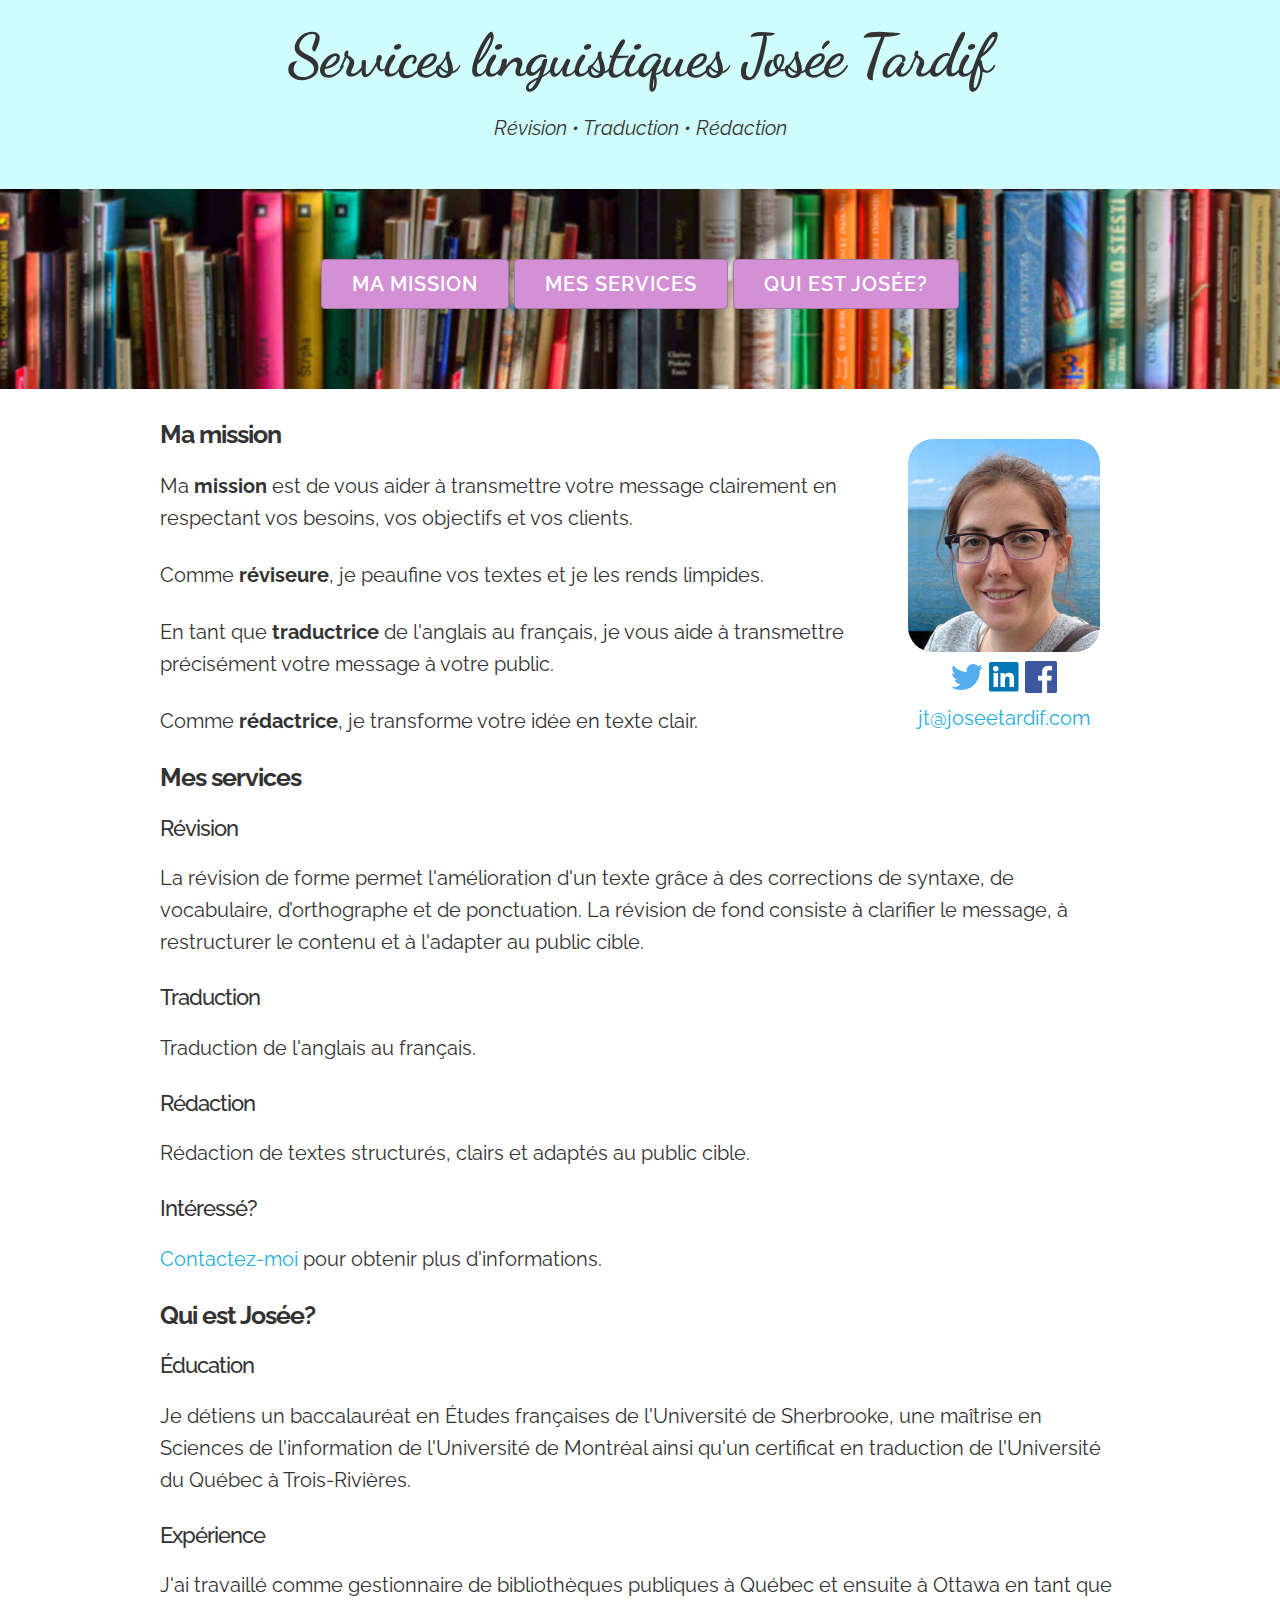
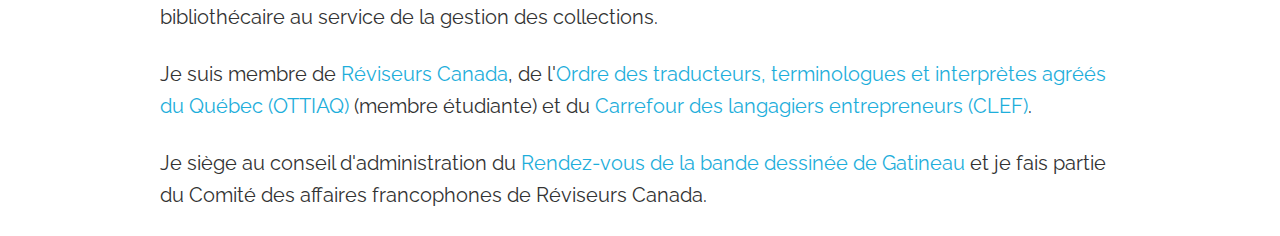
==== index.html @ cde86d27 "Update index.html" ====
<!DOCTYPE html>
<html lang="fr-ca">
<head>
  <meta charset="utf-8">
  <title>Josée Tardif</title>
  <meta name="description" content="Services linguistiques Josée Tardif">
  <meta name="author" content="Josée Tardif">
  <meta name="viewport" content="width=device-width, initial-scale=1">
  <link href="//fonts.googleapis.com/css?family=Dancing+Script:400,700" rel="stylesheet" type="text/css">
  <link href="//fonts.googleapis.com/css?family=Raleway:400,300,600" rel="stylesheet" type="text/css">
  <link rel="stylesheet" href="normalize.css">
  <link rel="stylesheet" href="skeleton.css">
  <link rel="stylesheet" href="custom.css">
  <link rel="icon" type="image/png" href="favicon.png">

  <meta name="twitter:card" content="summary" />
  <meta name="twitter:description" content="Services linguistiques Josée Tardif" />
  <meta name="twitter:image" content="josee.jpg" />
  <meta name="twitter:site" content="@joseetardif" />
  <meta name="twitter:title" content="Services linguistiques Josée Tardif" />

  <meta property="og:description" content="Services linguistiques Josée Tardif" />
  <meta property="og:image" content="josee.jpg" />
  <meta property="og:locale" content="fr-ca" />
  <meta property="og:site_name" content="Josée Tardif" />
  <meta property="og:title" content="Services linguistiques Josée Tardif" />
  <meta property="og:type" content="website" />
  <meta property="og:url" content="https://joseetardif.com/" />

  <script type="application/ld+json">
    {
      "@context": "http://schema.org",
      "@type": "Person",
      "name": "Josée Tardif",
      "description": "Services linguistiques Josée Tardif",
      "email": "mailto:jt@joseetardif.com",
      "url": "https:\/\/joseetardif.com",
      "image": "josee.jpg",
      "sameAs": [
        "https://twitter.com/joseetardif",
        "https://www.linkedin.com/in/joseetardif",
      ]
    }
  </script>
  <script>
    (function(i,s,o,g,r,a,m){i['GoogleAnalyticsObject']=r;i[r]=i[r]||function(){
    (i[r].q=i[r].q||[]).push(arguments)},i[r].l=1*new Date();a=s.createElement(o),
    m=s.getElementsByTagName(o)[0];a.async=1;a.src=g;m.parentNode.insertBefore(a,m)
    })(window,document,'script','https://www.google-analytics.com/analytics.js','ga');
    ga('create', 'UA-83307602-1', 'auto');
    ga('send', 'pageview');
  </script>
</head>
<body>
  <div class="top">
    <div class="container">
      <div class="row">
        <h1>Services&nbsp;linguistiques Josée&nbsp;Tardif</h1>
        <p><em>Révision • Traduction • Rédaction</em></p>
      </div>
    </div>
  </div>
  <div class="boutons">
    <div class="container">
      <div class="row">
        <button onclick="location.href='#mission'">Ma Mission</button>
        <button onclick="location.href='#services'">Mes services</button>
        <button onclick="location.href='#histoire'">Qui est Josée?</button>
      </div>
    </div>
  </div>
  <div class="container">
    <div class="try-right">
      <img src="josee.jpg" class="face"></img><br>
      <a href="https://twitter.com/joseetardif" target="_blank"><img src="twitter.png" width=32 height=32 /></a>
      <a href="https://linkedin.com/in/joseetardif" target="_blank"><img src="linkedin.png" width=32 height=32 /></a>
      <a href="https://facebook.com/joseetardif" target="_blank"><img src="facebook.png" width=32 height=32 /></a>
      <!--
      <a href="https://vieetc.com" target="_blank">Vie etc</a>
      -->
      <br><a href="mailto:jt@joseetardif.com">jt@joseetardif.com</a>
    </div>
    <div class="row">
      <div class="mission" id="mission">
        <h2>Ma mission</h2>
        <p>Ma <strong>mission</strong> est de vous aider à transmettre votre message clairement en 
        respectant vos besoins, vos objectifs et vos clients.</p> 
        <p>Comme <strong>réviseure</strong>, je peaufine vos textes et je les rends limpides.</p> 
        <p>En tant que <strong>traductrice</strong> de l'anglais au français, 
        je vous aide à transmettre précisément votre message à votre public.</p>
        <p>Comme <strong>rédactrice</strong>, je transforme votre idée en texte clair.</p>
</p>
      </div>
      <div class="services" id="services">
        <h2>Mes services</h2>
        <h3>Révision</h3>
        <p>La révision de forme permet l'amélioration d'un texte grâce à des corrections de syntaxe, 
        de vocabulaire, d’orthographe et de ponctuation. La révision de fond consiste à clarifier le message, 
        à restructurer le contenu et à l'adapter au public cible.</p>
        <h3>Traduction</h3>
        <p>Traduction de l'anglais au français. </p>
        <h3>Rédaction</h3>
        <p>Rédaction de textes structurés, clairs et adaptés au public
          cible.</p>
        <h3>Intéressé?</h3>
        <p><a href="mailto:jt@joseetardif.com">Contactez-moi</a>
        pour obtenir plus d'informations.</p>
      </div>
    </div>
    <div class="histoire" id="histoire">
      <div class="row">
        <h2>Qui est Josée?</h2>
        <h3>Éducation</h3>
        <p>Je détiens un baccalauréat en Études françaises de l'Université de
        Sherbrooke, une maîtrise en Sciences de l'information de l'Université de
        Montréal ainsi qu'un certificat en traduction de l'Université du Québec
        à Trois-Rivières.</p>

        <h3>Expérience</h3>
        <p>J'ai travaillé comme gestionnaire de bibliothèques publiques à Québec
        et ensuite à Ottawa en tant que bibliothécaire au service de la gestion
        des collections.</p>

        <p>Je suis membre de <a href="http://www.reviseurs.ca/" target="_blank">Réviseurs
          Canada</a>, de l'<a href="http://ottiaq.org/" target="_blank">Ordre
          des traducteurs, terminologues et interprètes agréés du Québec
          (OTTIAQ)</a> (membre étudiante) et du <a
        href="http://www.atamesl.org/" target="_blank">Carrefour des langagiers
      entrepreneurs (CLEF)</a>.</p>

        <p>Je siège au conseil d'administration du <a
          href="http://www.rvbdg.ca/" target="_blank">Rendez-vous de la bande
          dessinée de Gatineau</a> et je fais partie du Comité des affaires francophones de Réviseurs Canada.</p>
      </div>
    </div>
  </div>
</body>
</html>
---- skeleton.css ----
/*
* Skeleton V2.0.4
* Copyright 2014, Dave Gamache
* www.getskeleton.com
* Free to use under the MIT license.
* http://www.opensource.org/licenses/mit-license.php
* 12/29/2014
*/


/* Table of contents
––––––––––––––––––––––––––––––––––––––––––––––––––
- Grid
- Base Styles
- Typography
- Links
- Buttons
- Forms
- Lists
- Code
- Tables
- Spacing
- Utilities
- Clearing
- Media Queries
*/


/* Grid
–––––––––––––––––––––––––––––––––––––––––––––––––– */
.container {
  position: relative;
  width: 100%;
  max-width: 960px;
  margin: 0 auto;
  padding: 0 20px;
  box-sizing: border-box; }
.column,
.columns {
  width: 100%;
  float: left;
  box-sizing: border-box; }

/* For devices larger than 400px */
@media (min-width: 400px) {
  .container {
    width: 85%;
    padding: 0; }
}

/* For devices larger than 550px */
@media (min-width: 550px) {
  .container {
    width: 80%; }
  .column,
  .columns {
    margin-left: 4%; }
  .column:first-child,
  .columns:first-child {
    margin-left: 0; }

  .one.column,
  .one.columns                    { width: 4.66666666667%; }
  .two.columns                    { width: 13.3333333333%; }
  .three.columns                  { width: 22%;            }
  .four.columns                   { width: 30.6666666667%; }
  .five.columns                   { width: 39.3333333333%; }
  .six.columns                    { width: 48%;            }
  .seven.columns                  { width: 56.6666666667%; }
  .eight.columns                  { width: 65.3333333333%; }
  .nine.columns                   { width: 74.0%;          }
  .ten.columns                    { width: 82.6666666667%; }
  .eleven.columns                 { width: 91.3333333333%; }
  .twelve.columns                 { width: 100%; margin-left: 0; }

  .one-third.column               { width: 30.6666666667%; }
  .two-thirds.column              { width: 65.3333333333%; }

  .one-half.column                { width: 48%; }

  /* Offsets */
  .offset-by-one.column,
  .offset-by-one.columns          { margin-left: 8.66666666667%; }
  .offset-by-two.column,
  .offset-by-two.columns          { margin-left: 17.3333333333%; }
  .offset-by-three.column,
  .offset-by-three.columns        { margin-left: 26%;            }
  .offset-by-four.column,
  .offset-by-four.columns         { margin-left: 34.6666666667%; }
  .offset-by-five.column,
  .offset-by-five.columns         { margin-left: 43.3333333333%; }
  .offset-by-six.column,
  .offset-by-six.columns          { margin-left: 52%;            }
  .offset-by-seven.column,
  .offset-by-seven.columns        { margin-left: 60.6666666667%; }
  .offset-by-eight.column,
  .offset-by-eight.columns        { margin-left: 69.3333333333%; }
  .offset-by-nine.column,
  .offset-by-nine.columns         { margin-left: 78.0%;          }
  .offset-by-ten.column,
  .offset-by-ten.columns          { margin-left: 86.6666666667%; }
  .offset-by-eleven.column,
  .offset-by-eleven.columns       { margin-left: 95.3333333333%; }

  .offset-by-one-third.column,
  .offset-by-one-third.columns    { margin-left: 34.6666666667%; }
  .offset-by-two-thirds.column,
  .offset-by-two-thirds.columns   { margin-left: 69.3333333333%; }

  .offset-by-one-half.column,
  .offset-by-one-half.columns     { margin-left: 52%; }

}


/* Base Styles
–––––––––––––––––––––––––––––––––––––––––––––––––– */
/* NOTE
html is set to 62.5% so that all the REM measurements throughout Skeleton
are based on 10px sizing. So basically 1.5rem = 15px :) */
html {
  font-size: 62.5%; }
body {
  font-size: 1.5em; /* currently ems cause chrome bug misinterpreting rems on body element */
  line-height: 1.6;
  font-weight: 400;
  font-family: "Raleway", "HelveticaNeue", "Helvetica Neue", Helvetica, Arial, sans-serif;
  color: #222; }


/* Typography
–––––––––––––––––––––––––––––––––––––––––––––––––– */
h1, h2, h3, h4, h5, h6 {
  margin-top: 0;
  margin-bottom: 2rem;
  font-weight: 300; }
h1 { font-size: 4.0rem; line-height: 1.2;  letter-spacing: -.1rem;}
h2 { font-size: 3.6rem; line-height: 1.25; letter-spacing: -.1rem; }
h3 { font-size: 3.0rem; line-height: 1.3;  letter-spacing: -.1rem; }
h4 { font-size: 2.4rem; line-height: 1.35; letter-spacing: -.08rem; }
h5 { font-size: 1.8rem; line-height: 1.5;  letter-spacing: -.05rem; }
h6 { font-size: 1.5rem; line-height: 1.6;  letter-spacing: 0; }

/* Larger than phablet */
@media (min-width: 550px) {
  h1 { font-size: 5.0rem; }
  h2 { font-size: 4.2rem; }
  h3 { font-size: 3.6rem; }
  h4 { font-size: 3.0rem; }
  h5 { font-size: 2.4rem; }
  h6 { font-size: 1.5rem; }
}

p {
  margin-top: 0; }


/* Links
–––––––––––––––––––––––––––––––––––––––––––––––––– */
a {
  color: #1EAEDB; }
a:hover {
  color: #0FA0CE; }


/* Buttons
–––––––––––––––––––––––––––––––––––––––––––––––––– */
.button,
button,
input[type="submit"],
input[type="reset"],
input[type="button"] {
  display: inline-block;
  height: 38px;
  padding: 0 30px;
  color: #555;
  text-align: center;
  font-size: 11px;
  font-weight: 600;
  line-height: 38px;
  letter-spacing: .1rem;
  text-transform: uppercase;
  text-decoration: none;
  white-space: nowrap;
  background-color: transparent;
  border-radius: 4px;
  border: 1px solid #bbb;
  cursor: pointer;
  box-sizing: border-box; }
.button:hover,
button:hover,
input[type="submit"]:hover,
input[type="reset"]:hover,
input[type="button"]:hover,
.button:focus,
button:focus,
input[type="submit"]:focus,
input[type="reset"]:focus,
input[type="button"]:focus {
  color: #333;
  border-color: #888;
  outline: 0; }
.button.button-primary,
button.button-primary,
input[type="submit"].button-primary,
input[type="reset"].button-primary,
input[type="button"].button-primary {
  color: #FFF;
  background-color: #33C3F0;
  border-color: #33C3F0; }
.button.button-primary:hover,
button.button-primary:hover,
input[type="submit"].button-primary:hover,
input[type="reset"].button-primary:hover,
input[type="button"].button-primary:hover,
.button.button-primary:focus,
button.button-primary:focus,
input[type="submit"].button-primary:focus,
input[type="reset"].button-primary:focus,
input[type="button"].button-primary:focus {
  color: #FFF;
  background-color: #1EAEDB;
  border-color: #1EAEDB; }


/* Forms
–––––––––––––––––––––––––––––––––––––––––––––––––– */
input[type="email"],
input[type="number"],
input[type="search"],
input[type="text"],
input[type="tel"],
input[type="url"],
input[type="password"],
textarea,
select {
  height: 38px;
  padding: 6px 10px; /* The 6px vertically centers text on FF, ignored by Webkit */
  background-color: #fff;
  border: 1px solid #D1D1D1;
  border-radius: 4px;
  box-shadow: none;
  box-sizing: border-box; }
/* Removes awkward default styles on some inputs for iOS */
input[type="email"],
input[type="number"],
input[type="search"],
input[type="text"],
input[type="tel"],
input[type="url"],
input[type="password"],
textarea {
  -webkit-appearance: none;
     -moz-appearance: none;
          appearance: none; }
textarea {
  min-height: 65px;
  padding-top: 6px;
  padding-bottom: 6px; }
input[type="email"]:focus,
input[type="number"]:focus,
input[type="search"]:focus,
input[type="text"]:focus,
input[type="tel"]:focus,
input[type="url"]:focus,
input[type="password"]:focus,
textarea:focus,
select:focus {
  border: 1px solid #33C3F0;
  outline: 0; }
label,
legend {
  display: block;
  margin-bottom: .5rem;
  font-weight: 600; }
fieldset {
  padding: 0;
  border-width: 0; }
input[type="checkbox"],
input[type="radio"] {
  display: inline; }
label > .label-body {
  display: inline-block;
  margin-left: .5rem;
  font-weight: normal; }


/* Lists
–––––––––––––––––––––––––––––––––––––––––––––––––– */
ul {
  list-style: circle inside; }
ol {
  list-style: decimal inside; }
ol, ul {
  padding-left: 0;
  margin-top: 0; }
ul ul,
ul ol,
ol ol,
ol ul {
  margin: 1.5rem 0 1.5rem 3rem;
  font-size: 90%; }
li {
  margin-bottom: 1rem; }


/* Code
–––––––––––––––––––––––––––––––––––––––––––––––––– */
code {
  padding: .2rem .5rem;
  margin: 0 .2rem;
  font-size: 90%;
  white-space: nowrap;
  background: #F1F1F1;
  border: 1px solid #E1E1E1;
  border-radius: 4px; }
pre > code {
  display: block;
  padding: 1rem 1.5rem;
  white-space: pre; }


/* Tables
–––––––––––––––––––––––––––––––––––––––––––––––––– */
th,
td {
  padding: 12px 15px;
  text-align: left;
  border-bottom: 1px solid #E1E1E1; }
th:first-child,
td:first-child {
  padding-left: 0; }
th:last-child,
td:last-child {
  padding-right: 0; }


/* Spacing
–––––––––––––––––––––––––––––––––––––––––––––––––– */
button,
.button {
  margin-bottom: 1rem; }
input,
textarea,
select,
fieldset {
  margin-bottom: 1.5rem; }
pre,
blockquote,
dl,
figure,
table,
p,
ul,
ol,
form {
  margin-bottom: 2.5rem; }


/* Utilities
–––––––––––––––––––––––––––––––––––––––––––––––––– */
.u-full-width {
  width: 100%;
  box-sizing: border-box; }
.u-max-full-width {
  max-width: 100%;
  box-sizing: border-box; }
.u-pull-right {
  float: right; }
.u-pull-left {
  float: left; }


/* Misc
–––––––––––––––––––––––––––––––––––––––––––––––––– */
hr {
  margin-top: 3rem;
  margin-bottom: 3.5rem;
  border-width: 0;
  border-top: 1px solid #E1E1E1; }


/* Clearing
–––––––––––––––––––––––––––––––––––––––––––––––––– */

/* Self Clearing Goodness */
.container:after,
.row:after,
.u-cf {
  content: "";
  display: table;
  clear: both; }


/* Media Queries
–––––––––––––––––––––––––––––––––––––––––––––––––– */
/*
Note: The best way to structure the use of media queries is to create the queries
near the relevant code. For example, if you wanted to change the styles for buttons
on small devices, paste the mobile query code up in the buttons section and style it
there.
*/


/* Larger than mobile */
@media (min-width: 400px) {}

/* Larger than phablet (also point when grid becomes active) */
@media (min-width: 550px) {}

/* Larger than tablet */
@media (min-width: 750px) {}

/* Larger than desktop */
@media (min-width: 1000px) {}

/* Larger than Desktop HD */
@media (min-width: 1200px) {}
---- custom.css ----
body {
  color: #333;
  background-color: #FFF;
  font-size: 2em;
}

h1 {
  font-family: "Dancing Script";
  font-size: 4.5rem;
  font-weight: 700;
}

@media (min-width: 750px) {
  h1 {
    font-size: 6rem;
  }
}

h2 {
  font-size: 2.5rem;
  font-weight: 700;
}

h3 {
  font-size: 2.2rem;
  font-weight: 500;
}

a {
  text-decoration: none;
}

button {
  background-color: #D490D4;
  border-color: #A876A8;
  color: #FFF;
  height: 5rem;
  font-size: 2rem;
}

button:hover {
  background-color: #A876A8;
  border-color: #785578;
  color: #FFF;
  height: 5rem;
  font-size: 2rem;
}

.top {
  text-align: center;
  background-color: #CFFCFC;
  padding-top: 2rem;
  padding-bottom: 2rem;
}

.boutons {
  text-align: center;
  background-image: url('books.jpg');
  background-size: cover;
  background-position: center center;
  padding-top: 7rem;
  padding-bottom: 7rem;
  margin-bottom: 3rem;
}

.face {
  width: 192px;
  border-radius: 25px;
}

.try-right {
  text-align: center;
  margin: 2rem;
}

@media (min-width: 750px) {
  .try-right {
    float: right;
  }
}

.mission {
}

.services {
}

.histoire {
}
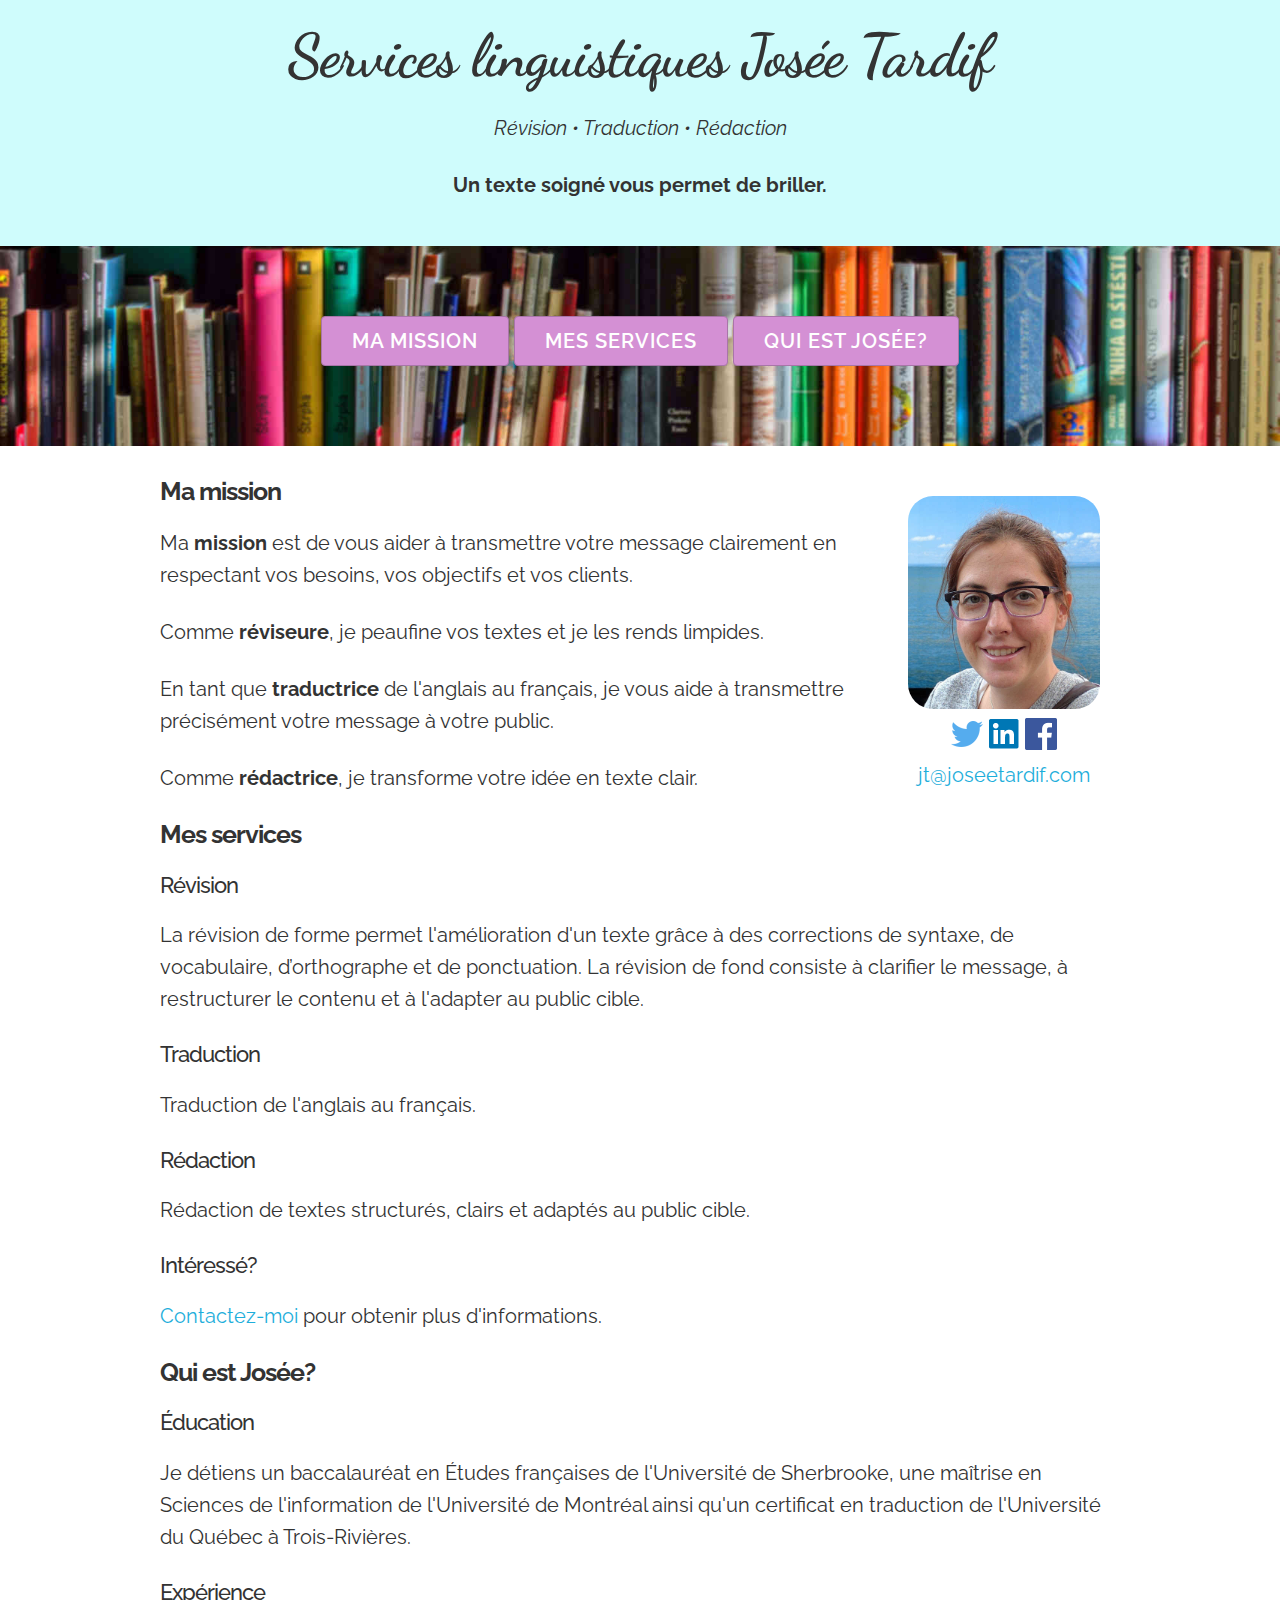
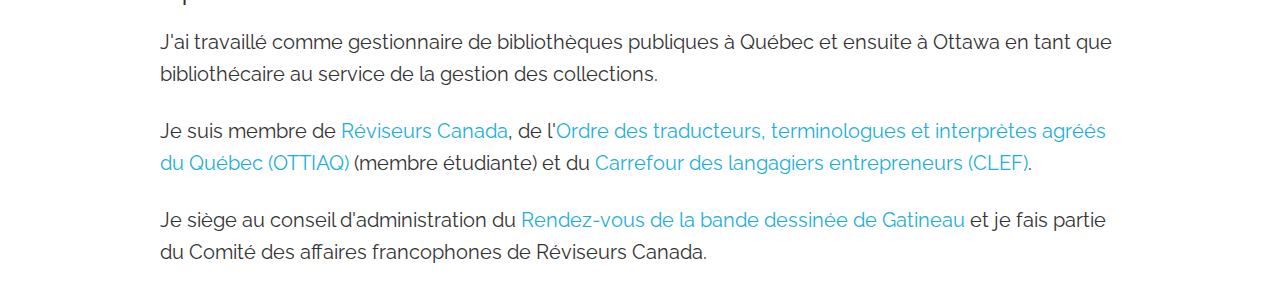
==== commit 2329995f: "Update index.html" ====
--- a/index.html
+++ b/index.html
@@ -57,6 +57,8 @@
       <div class="row">
         <h1>Services&nbsp;linguistiques Josée&nbsp;Tardif</h1>
         <p><em>Révision • Traduction • Rédaction</em></p>
+        <p><strong>Un texte soigné vous permet de briller.</strong></p>
+
       </div>
     </div>
   </div>
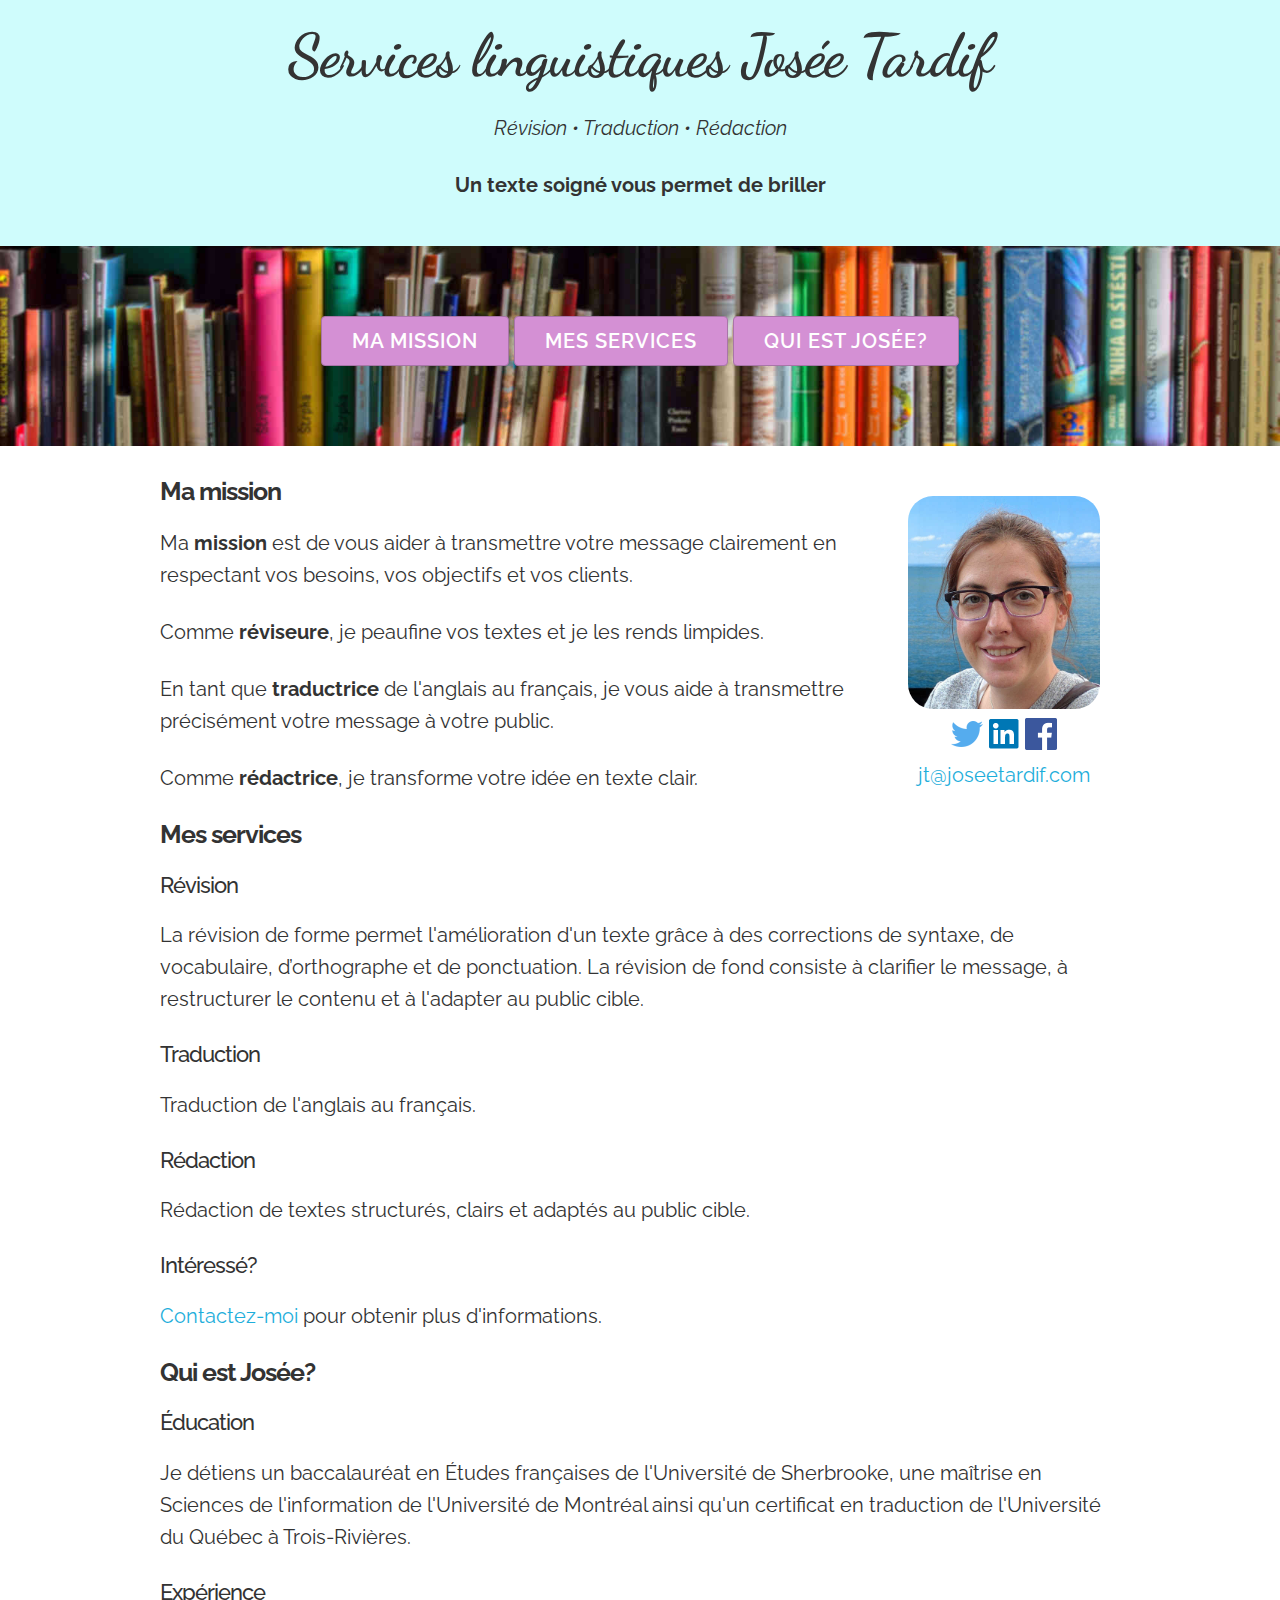
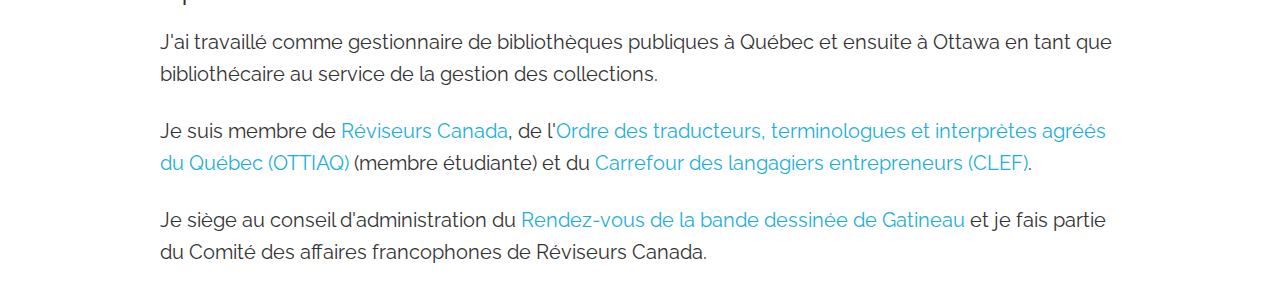
==== commit 521e7509: "Update index.html" ====
--- a/index.html
+++ b/index.html
@@ -57,7 +57,7 @@
       <div class="row">
         <h1>Services&nbsp;linguistiques Josée&nbsp;Tardif</h1>
         <p><em>Révision • Traduction • Rédaction</em></p>
-        <p><strong>Un texte soigné vous permet de briller.</strong></p>
+        <p><strong>Un texte soigné vous permet de briller</strong></p>
 
       </div>
     </div>
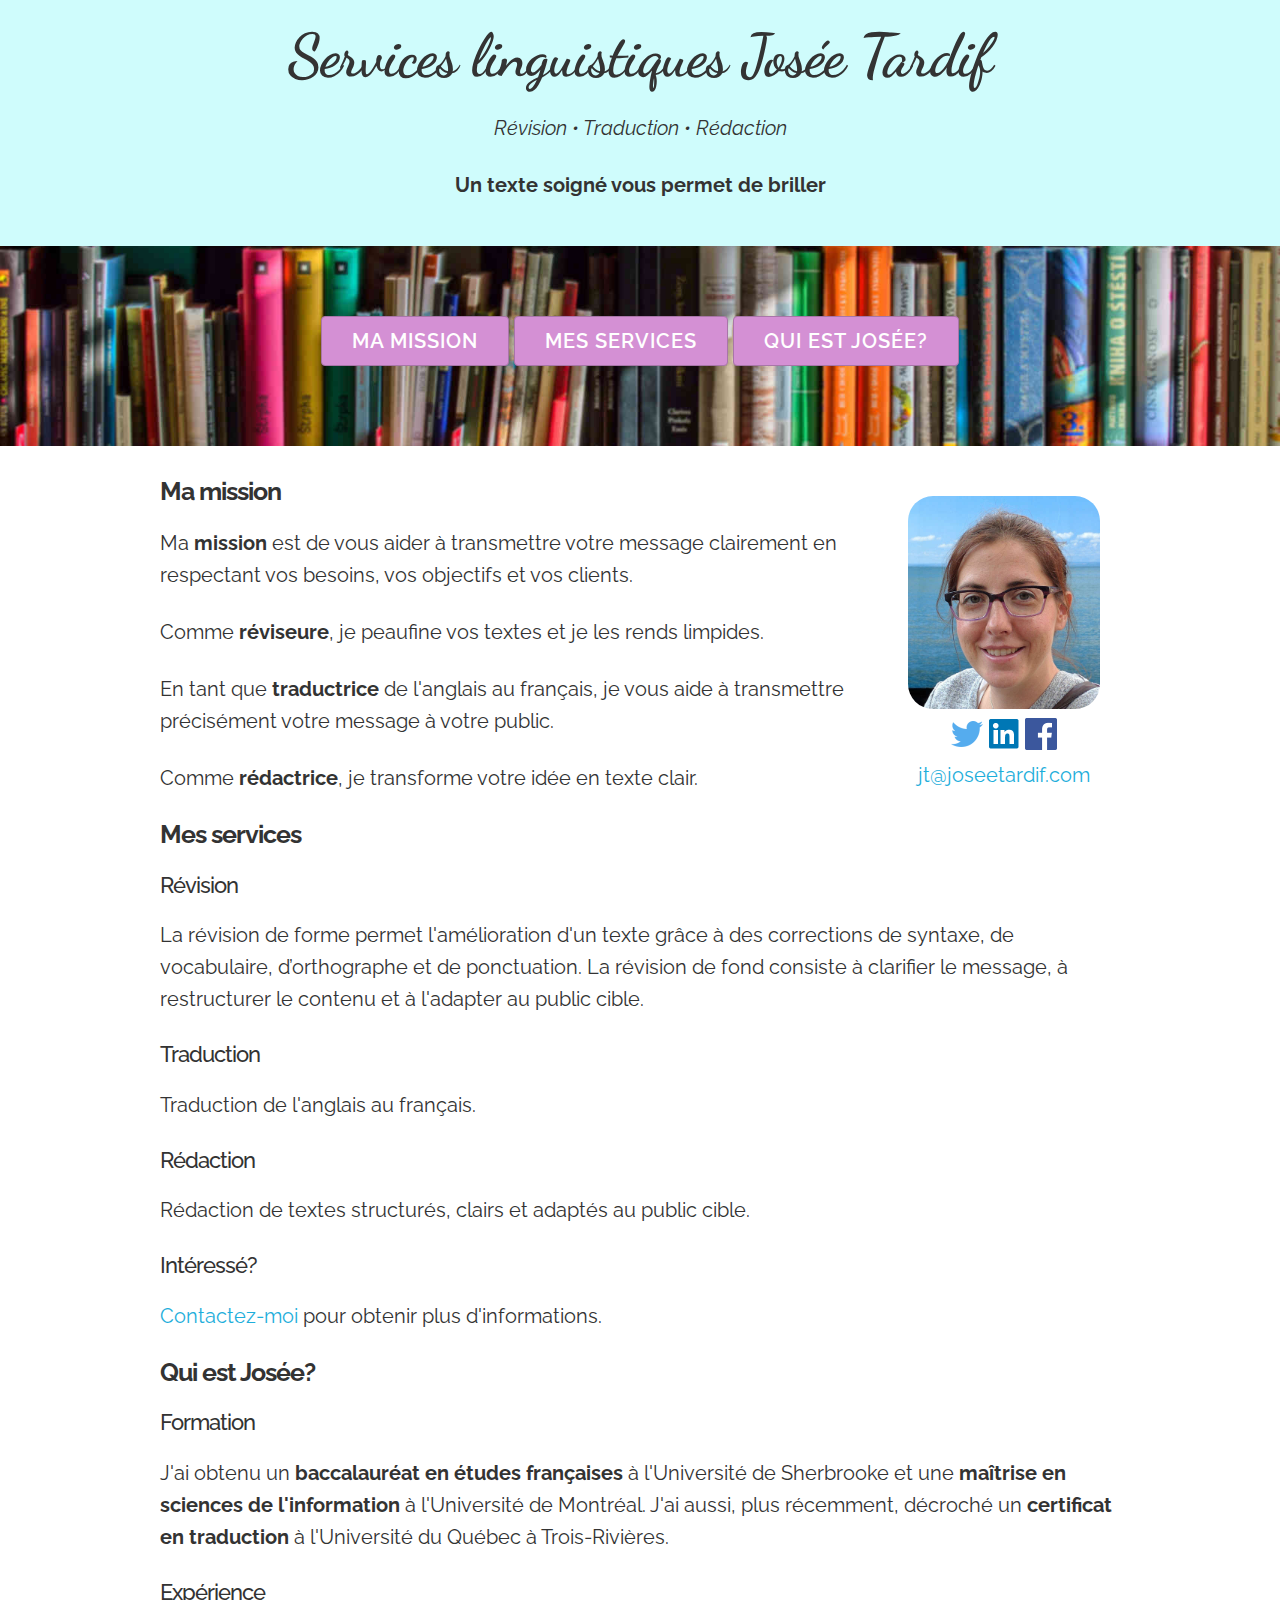
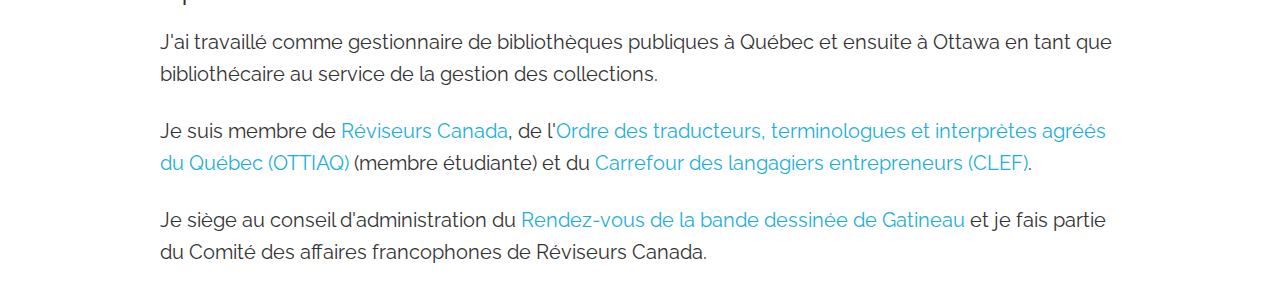
==== commit c756c1b1: "Update index.html" ====
--- a/index.html
+++ b/index.html
@@ -68,6 +68,7 @@
         <button onclick="location.href='#mission'">Ma Mission</button>
         <button onclick="location.href='#services'">Mes services</button>
         <button onclick="location.href='#histoire'">Qui est Josée?</button>
+        
       </div>
     </div>
   </div>
@@ -112,11 +113,10 @@
     <div class="histoire" id="histoire">
       <div class="row">
         <h2>Qui est Josée?</h2>
-        <h3>Éducation</h3>
-        <p>Je détiens un baccalauréat en Études françaises de l'Université de
-        Sherbrooke, une maîtrise en Sciences de l'information de l'Université de
-        Montréal ainsi qu'un certificat en traduction de l'Université du Québec
-        à Trois-Rivières.</p>
+        <h3>Formation</h3>
+<p>J'ai obtenu un <strong>baccalauréat en études françaises</strong> à l'Université de Sherbrooke et une <strong>maîtrise en sciences 
+de l'information</strong>  à l'Université de Montréal. J'ai aussi, plus récemment, décroché un <strong>certificat en traduction</strong>
+à l'Université du Québec à Trois-Rivières. </p>
 
         <h3>Expérience</h3>
         <p>J'ai travaillé comme gestionnaire de bibliothèques publiques à Québec
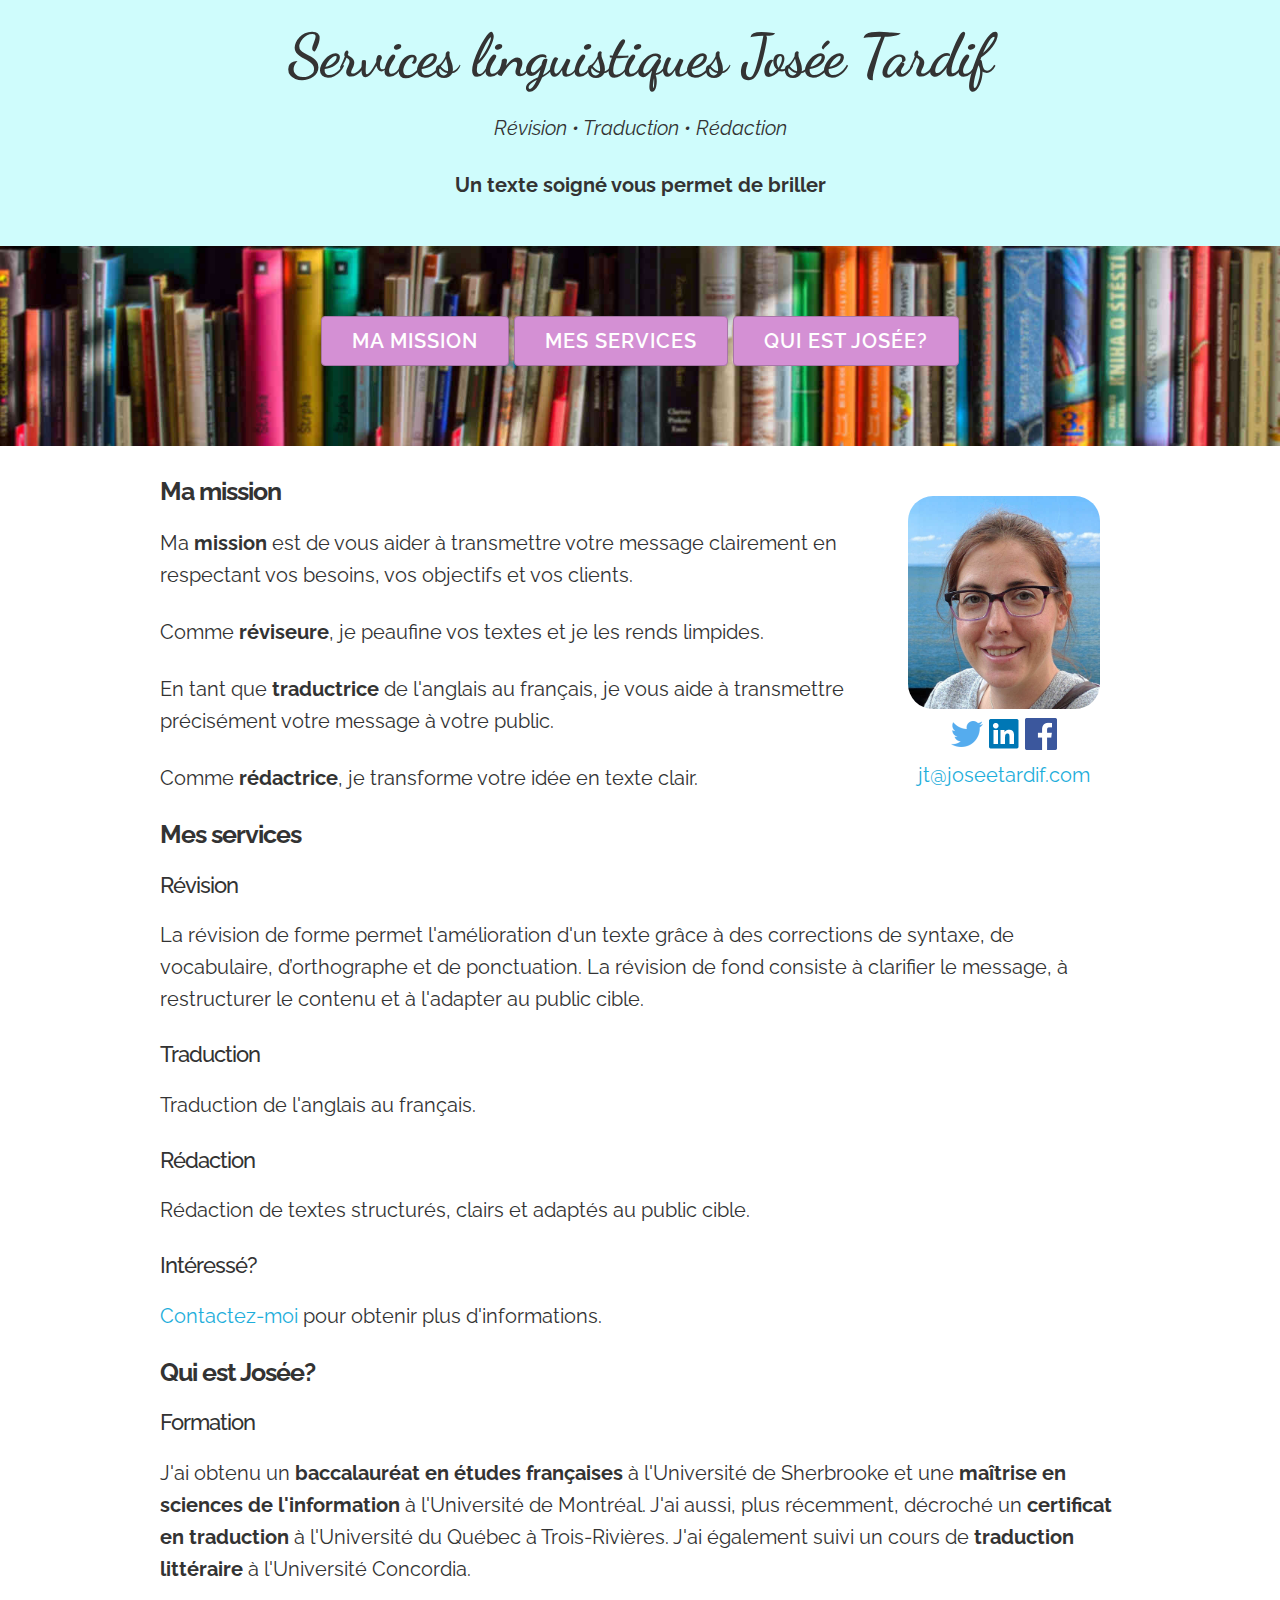
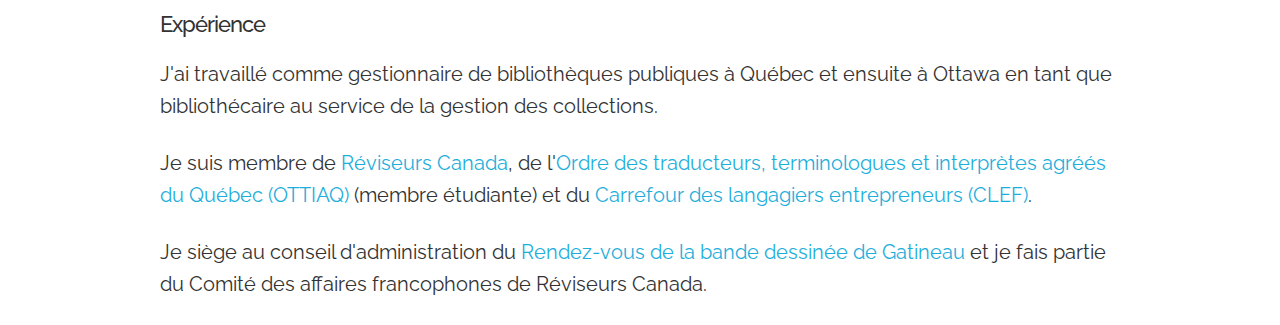
==== commit 761ea235: "Update index.html" ====
--- a/index.html
+++ b/index.html
@@ -116,7 +116,8 @@
         <h3>Formation</h3>
 <p>J'ai obtenu un <strong>baccalauréat en études françaises</strong> à l'Université de Sherbrooke et une <strong>maîtrise en sciences 
 de l'information</strong>  à l'Université de Montréal. J'ai aussi, plus récemment, décroché un <strong>certificat en traduction</strong>
-à l'Université du Québec à Trois-Rivières. </p>
+à l'Université du Québec à Trois-Rivières. J'ai également suivi un cours de <strong>traduction littéraire</strong> à l'Université Concordia. 
+</p>
 
         <h3>Expérience</h3>
         <p>J'ai travaillé comme gestionnaire de bibliothèques publiques à Québec
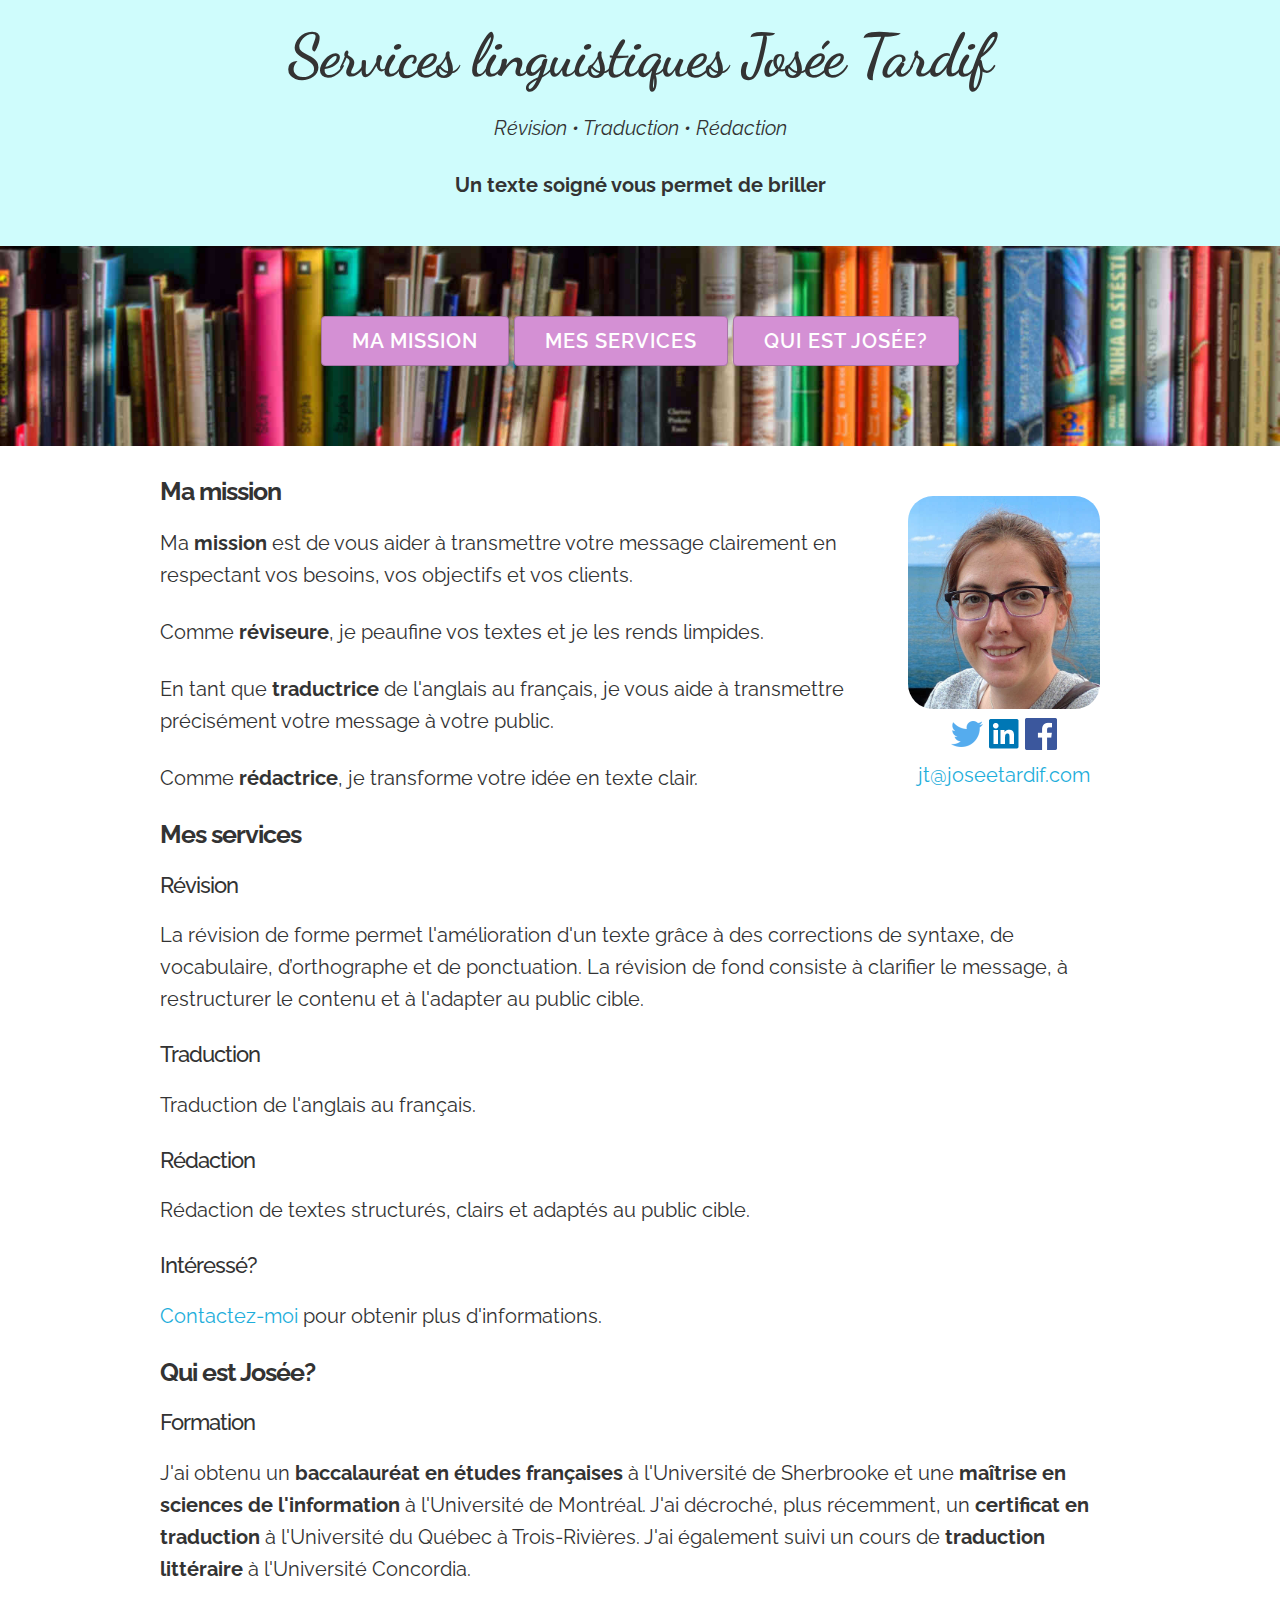
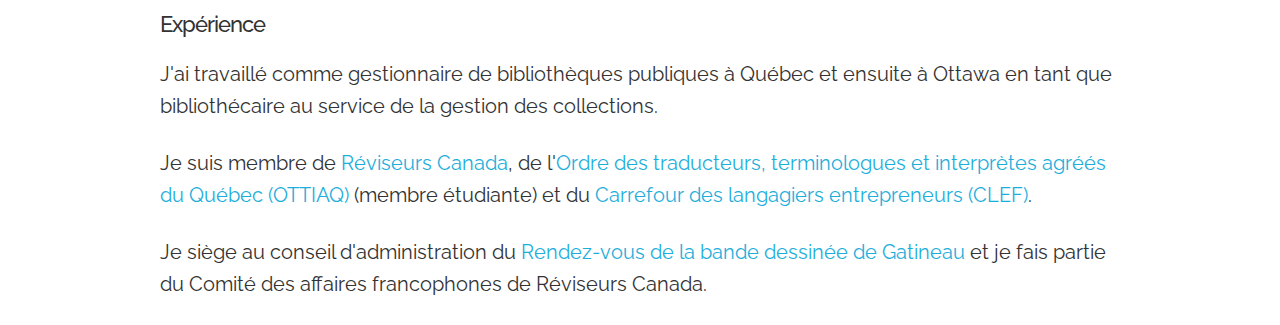
==== commit f8ca81c9: "Update index.html" ====
--- a/index.html
+++ b/index.html
@@ -115,9 +115,9 @@
         <h2>Qui est Josée?</h2>
         <h3>Formation</h3>
 <p>J'ai obtenu un <strong>baccalauréat en études françaises</strong> à l'Université de Sherbrooke et une <strong>maîtrise en sciences 
-de l'information</strong>  à l'Université de Montréal. J'ai aussi, plus récemment, décroché un <strong>certificat en traduction</strong>
-à l'Université du Québec à Trois-Rivières. J'ai également suivi un cours de <strong>traduction littéraire</strong> à l'Université Concordia. 
-</p>
+de l'information</strong>  à l'Université de Montréal. J'ai décroché, plus récemment, un <strong>certificat en traduction</strong>
+à l'Université du Québec à Trois-Rivières. J'ai également suivi un cours de <strong>traduction littéraire</strong> à l'Université 
+Concordia.</p>
 
         <h3>Expérience</h3>
         <p>J'ai travaillé comme gestionnaire de bibliothèques publiques à Québec
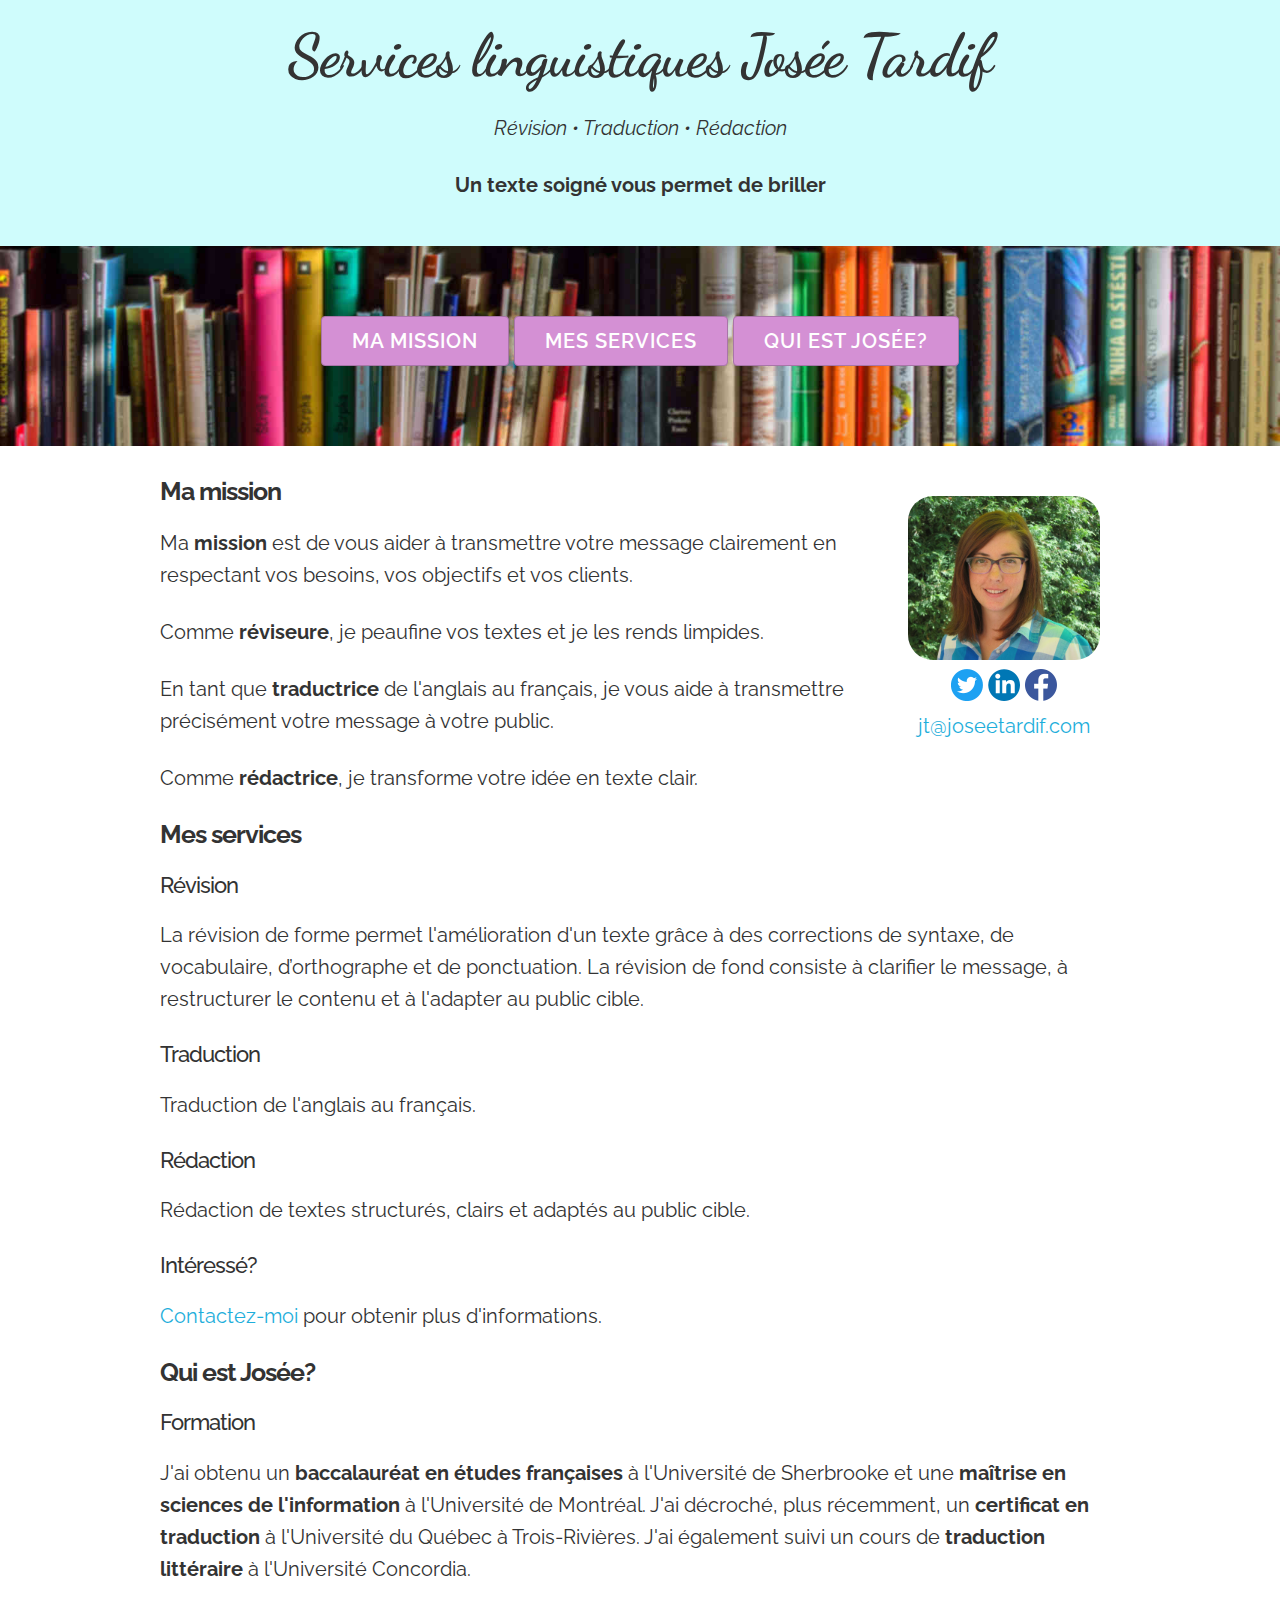
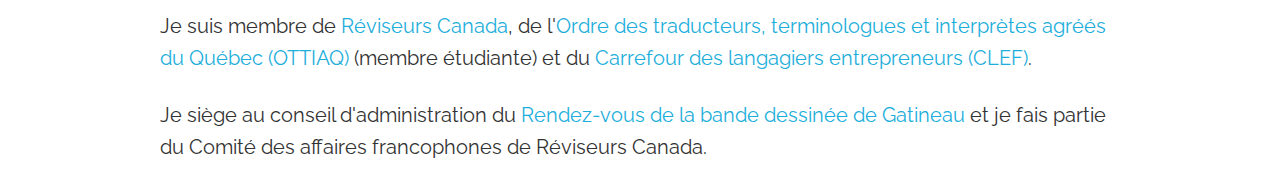
==== commit 59d5be7c: "Update index.html" ====
--- a/index.html
+++ b/index.html
@@ -119,12 +119,7 @@
 à l'Université du Québec à Trois-Rivières. J'ai également suivi un cours de <strong>traduction littéraire</strong> à l'Université 
 Concordia.</p>
 
-        <h3>Expérience</h3>
-        <p>J'ai travaillé comme gestionnaire de bibliothèques publiques à Québec
-        et ensuite à Ottawa en tant que bibliothécaire au service de la gestion
-        des collections.</p>
-
-        <p>Je suis membre de <a href="http://www.reviseurs.ca/" target="_blank">Réviseurs
+               <p>Je suis membre de <a href="http://www.reviseurs.ca/" target="_blank">Réviseurs
           Canada</a>, de l'<a href="http://ottiaq.org/" target="_blank">Ordre
           des traducteurs, terminologues et interprètes agréés du Québec
           (OTTIAQ)</a> (membre étudiante) et du <a
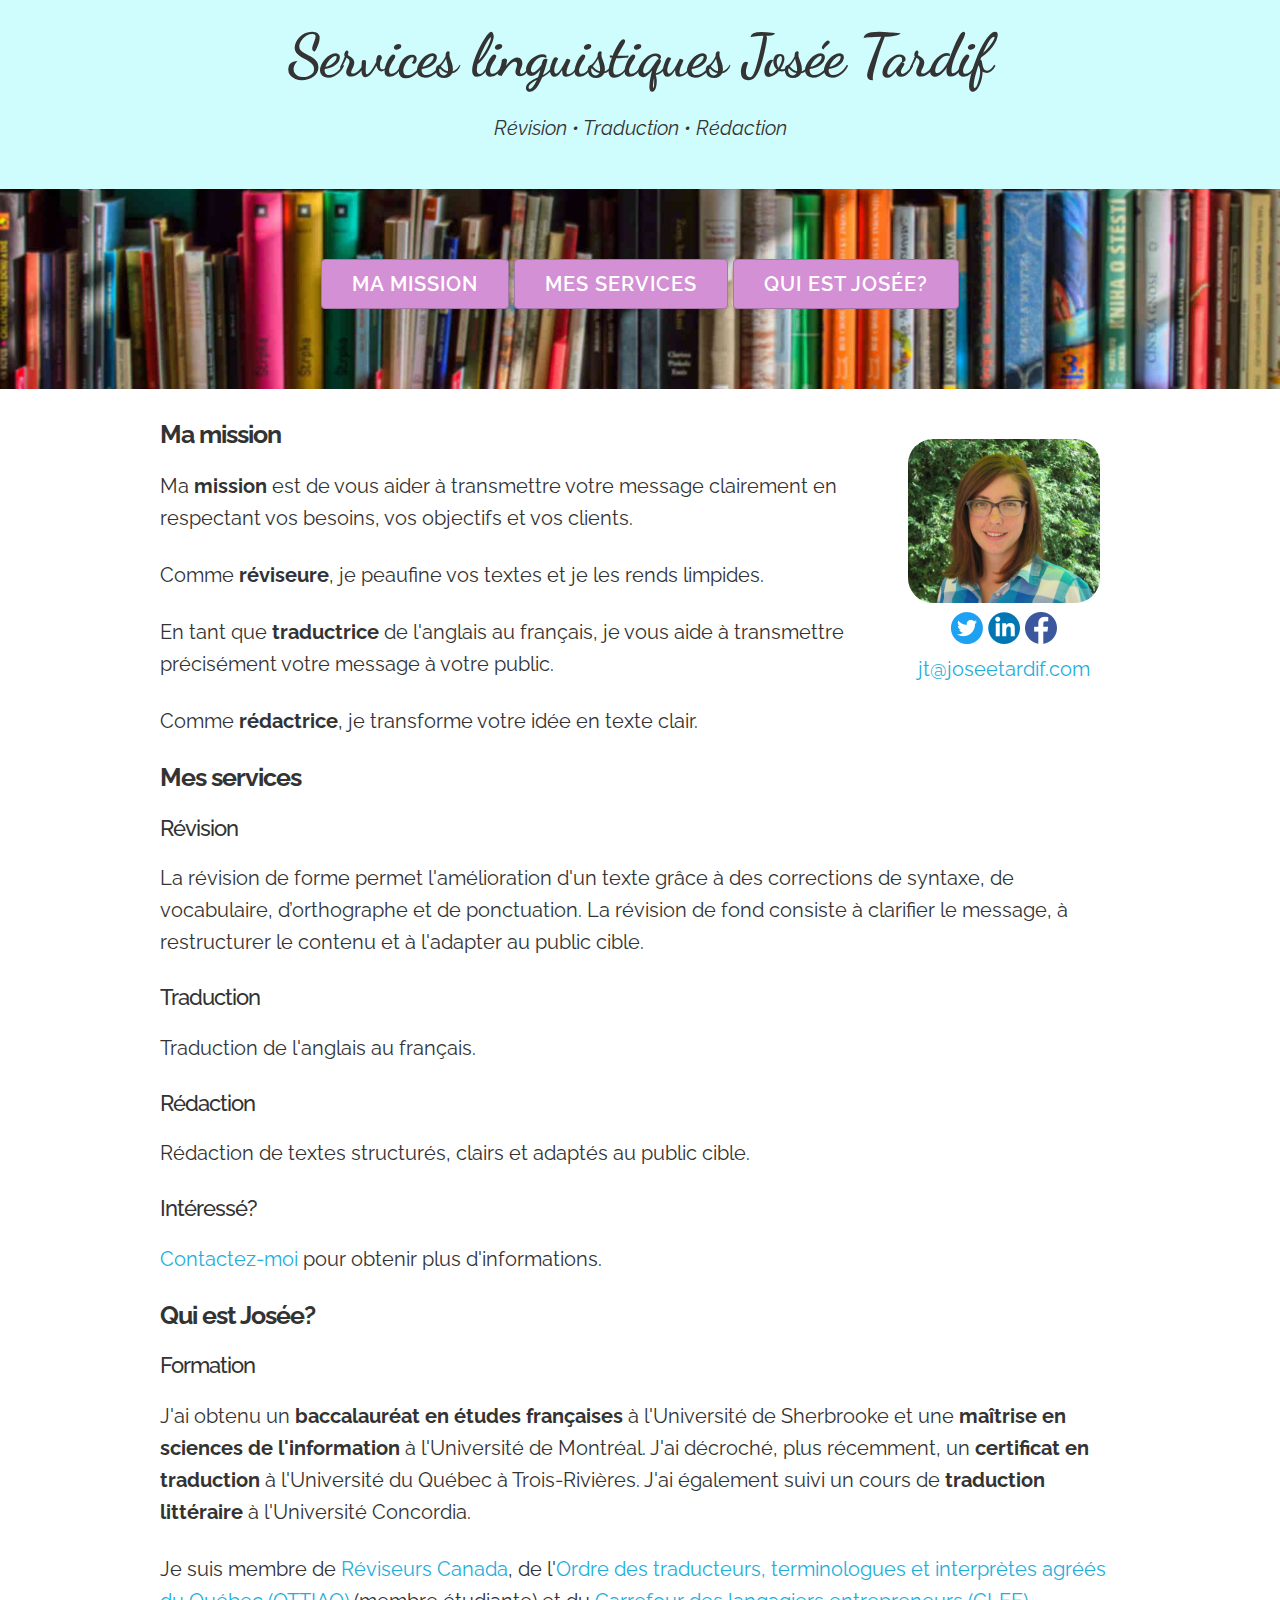
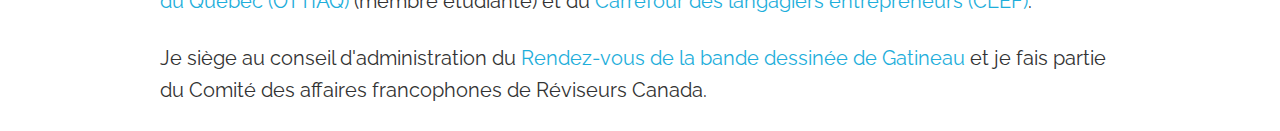
==== commit 5ff27a50: "Update index.html" ====
--- a/index.html
+++ b/index.html
@@ -57,7 +57,7 @@
       <div class="row">
         <h1>Services&nbsp;linguistiques Josée&nbsp;Tardif</h1>
         <p><em>Révision • Traduction • Rédaction</em></p>
-        <p><strong>Un texte soigné vous permet de briller</strong></p>
+       
 
       </div>
     </div>
